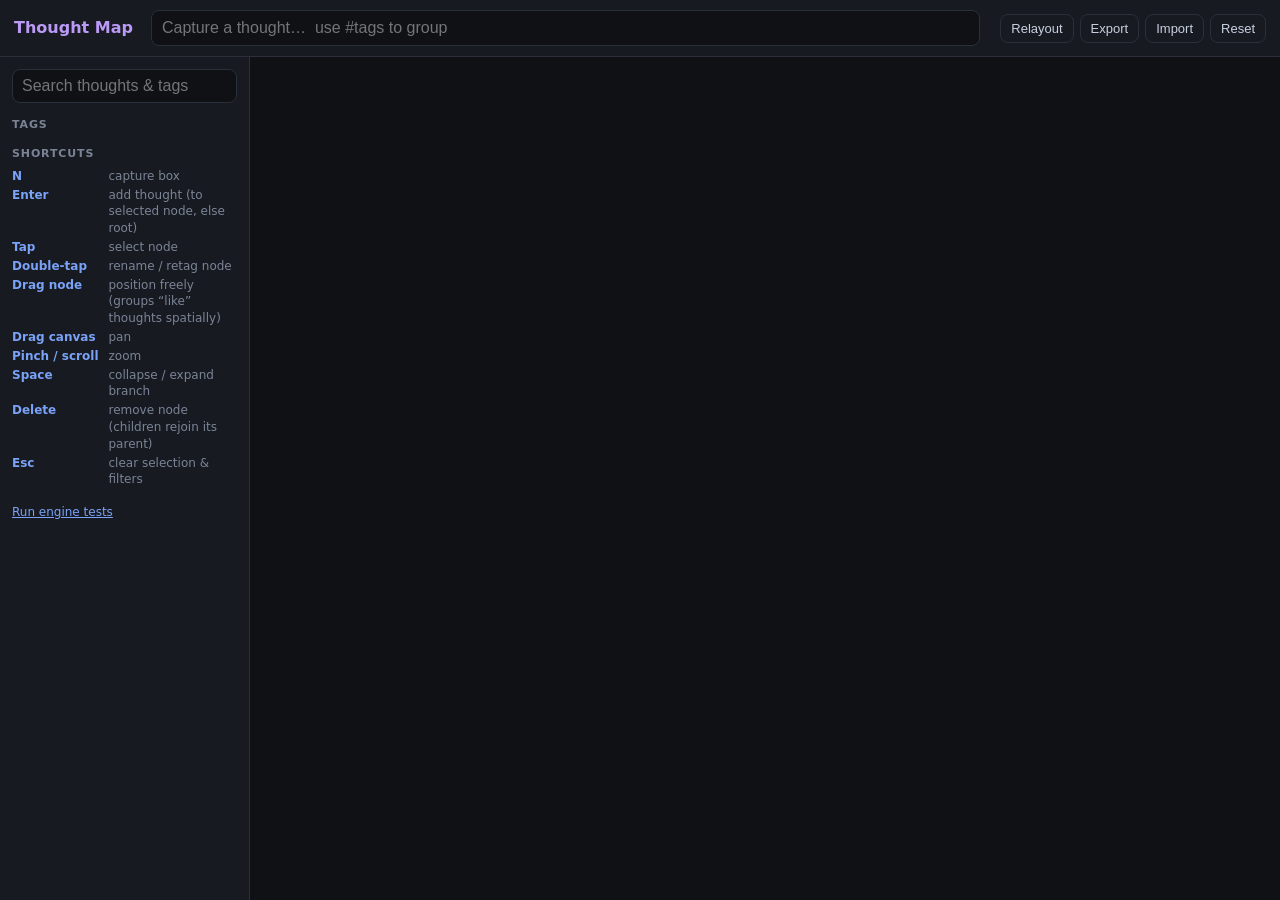
==== index.html @ 26989cc3 "Add files via upload" ====
<!DOCTYPE html>
<html lang="en">
<head>
<meta charset="utf-8">
<meta name="viewport" content="width=device-width, initial-scale=1, viewport-fit=cover">
<title>Thought Map</title>

<!-- PWA -->
<link rel="manifest" href="manifest.webmanifest">
<meta name="theme-color" content="#0f1115">
<link rel="icon" type="image/png" sizes="192x192" href="icon-192.png">
<link rel="icon" type="image/png" sizes="512x512" href="icon-512.png">

<!-- iOS home-screen app -->
<link rel="apple-touch-icon" href="apple-touch-icon.png">
<meta name="apple-mobile-web-app-capable" content="yes">
<meta name="mobile-web-app-capable" content="yes">
<meta name="apple-mobile-web-app-status-bar-style" content="black-translucent">
<meta name="apple-mobile-web-app-title" content="Thoughts">

<link rel="stylesheet" href="styles.css">
</head>
<body>

<header>
  <h1>Thought Map</h1>
  <form id="capture-form">
    <input id="capture-input" type="text" placeholder="Capture a thought…  use #tags to group" autocomplete="off">
    <span id="capture-hint"></span>
  </form>
  <nav>
    <button id="btn-relayout" type="button" title="Clear manual positions and re-run auto layout">Relayout</button>
    <button id="btn-export" type="button">Export</button>
    <button id="btn-import" type="button">Import</button>
    <input id="file-import" type="file" accept="application/json" hidden>
    <button id="btn-reset" type="button" class="danger">Reset</button>
  </nav>
</header>

<main>
  <aside>
    <input id="search-input" type="search" placeholder="Search thoughts & tags" autocomplete="off">
    <h2>Tags</h2>
    <ul id="tag-list"></ul>
    <h2>Shortcuts</h2>
    <dl class="help">
      <dt>N</dt><dd>capture box</dd>
      <dt>Enter</dt><dd>add thought (to selected node, else root)</dd>
      <dt>Tap</dt><dd>select node</dd>
      <dt>Double-tap</dt><dd>rename / retag node</dd>
      <dt>Drag node</dt><dd>position freely (groups “like” thoughts spatially)</dd>
      <dt>Drag canvas</dt><dd>pan</dd>
      <dt>Pinch / scroll</dt><dd>zoom</dd>
      <dt>Space</dt><dd>collapse / expand branch</dd>
      <dt>Delete</dt><dd>remove node (children rejoin its parent)</dd>
      <dt>Esc</dt><dd>clear selection & filters</dd>
    </dl>
    <p id="stats" class="stats"></p>
    <p class="footer-note"><a href="tests.html">Run engine tests</a></p>
  </aside>

  <div id="map-wrap">
    <svg id="map"><g id="viewport"></g></svg>
    <div id="edit-host"></div>
  </div>
</main>

<script src="engine.js"></script>
<script src="app.js"></script>
</body>
</html>
---- styles.css ----
/* styles.css — presentation layer only. No layout or behaviour logic. */

:root {
  --bg: #0f1115;
  --panel: #171a21;
  --border: #2a2f3a;
  --text: #c8d0e0;
  --muted: #7b8496;
  --accent: #7aa2f7;
  --accent2: #bb9af7;
  --warn: #e0af68;
  --ok: #9ece6a;
  --bad: #f7768e;
}

* { box-sizing: border-box; }
html, body { height: 100%; }
@supports (height: 100dvh) { html, body { height: 100dvh; } }

body {
  margin: 0;
  background: var(--bg);
  color: var(--text);
  font: 14px/1.4 system-ui, -apple-system, "Segoe UI", sans-serif;
  display: flex;
  flex-direction: column;
  overscroll-behavior: none;
  -webkit-tap-highlight-color: transparent;
  touch-action: manipulation;
}

header {
  display: flex;
  flex-wrap: wrap;
  gap: 12px;
  align-items: center;
  padding: 10px 14px;
  padding-top: max(10px, env(safe-area-inset-top));
  padding-left: max(14px, env(safe-area-inset-left));
  padding-right: max(14px, env(safe-area-inset-right));
  background: var(--panel);
  border-bottom: 1px solid var(--border);
}

h1 { font-size: 16px; margin: 0 6px 0 0; color: var(--accent2); white-space: nowrap; }

#capture-form { flex: 1 1 260px; display: flex; align-items: center; gap: 8px; min-width: 220px; }
#capture-input {
  flex: 1;
  padding: 8px 10px;
  border-radius: 8px;
  border: 1px solid var(--border);
  background: var(--bg);
  color: var(--text);
  font-size: 16px; /* 16px stops iOS Safari zooming on focus */
}
#capture-input:focus { outline: none; border-color: var(--accent); }
#capture-hint { color: var(--muted); font-size: 12px; white-space: nowrap; }

nav { display: flex; gap: 6px; }

button {
  padding: 6px 10px;
  border-radius: 8px;
  border: 1px solid var(--border);
  background: var(--panel);
  color: var(--text);
  font-size: 13px;
  cursor: pointer;
}
button:hover { border-color: var(--accent); }
button.danger:hover { border-color: var(--bad); color: var(--bad); }
@media (pointer: coarse) { button { padding: 10px 14px; } }

main { flex: 1; display: flex; min-height: 0; }

aside {
  width: 250px;
  flex-shrink: 0;
  padding: 12px;
  padding-bottom: max(12px, env(safe-area-inset-bottom));
  background: var(--panel);
  border-right: 1px solid var(--border);
  overflow-y: auto;
  -webkit-overflow-scrolling: touch;
}
aside h2 {
  font-size: 11px;
  text-transform: uppercase;
  letter-spacing: .08em;
  color: var(--muted);
  margin: 14px 0 6px;
}
#search-input {
  width: 100%;
  padding: 7px 9px;
  border-radius: 8px;
  border: 1px solid var(--border);
  background: var(--bg);
  color: var(--text);
  font-size: 16px; /* iOS focus-zoom guard */
}
#search-input:focus { outline: none; border-color: var(--accent); }

#tag-list { list-style: none; margin: 0; padding: 0; }
#tag-list li { margin: 2px 0; }
#tag-list button {
  width: 100%;
  display: flex;
  justify-content: space-between;
  text-align: left;
  padding: 5px 9px;
}
#tag-list button.active { border-color: var(--accent); color: var(--accent); }
#tag-list .count { color: var(--muted); }
#tag-list .empty { color: var(--muted); font-size: 12px; }

dl.help { margin: 0; display: grid; grid-template-columns: auto 1fr; gap: 2px 10px; font-size: 12px; }
dl.help dt { color: var(--accent); font-weight: 600; }
dl.help dd { margin: 0; color: var(--muted); }

.stats { color: var(--muted); font-size: 12px; }
.footer-note a { color: var(--accent); font-size: 12px; }

#map-wrap { flex: 1; position: relative; overflow: hidden; min-width: 0; }
#map {
  width: 100%;
  height: 100%;
  display: block;
  touch-action: none;
  cursor: grab;
  -webkit-user-select: none;
  user-select: none;
}
#map:active { cursor: grabbing; }

#edit-host { position: absolute; inset: 0; pointer-events: none; }
.edit-pop {
  position: absolute;
  pointer-events: auto;
  width: 280px;
  padding: 6px 9px;
  border-radius: 8px;
  border: 1px solid var(--accent);
  background: var(--panel);
  color: var(--text);
  font-size: 16px; /* iOS focus-zoom guard */
  box-shadow: 0 4px 18px rgba(0, 0, 0, .5);
}

/* map visuals */
.link { stroke: #39415a; stroke-width: 2; fill: none; }
.link.dim { opacity: .12; }

.node { cursor: pointer; }
.node circle { fill: var(--accent); }
.node.root circle { fill: var(--accent2); }
.node text {
  fill: var(--text);
  font-size: 13px;
  paint-order: stroke;
  stroke: var(--bg);
  stroke-width: 4px;
}
.node.root text { font-size: 15px; font-weight: 600; fill: #fff; }
.node.selected circle { stroke: var(--warn); stroke-width: 3; }
.node .badge {
  fill: var(--bg);
  font-size: 11px;
  font-weight: 700;
  paint-order: stroke;
  stroke: var(--accent);
  stroke-width: 3px;
}
.node .tagline { font-size: 10px; }
.node .tagline tspan { fill: var(--muted); cursor: pointer; }
.node .tagline tspan:hover,
.node .tagline tspan.active { fill: var(--accent); text-decoration: underline; }
.node.dim { opacity: .18; }

@media (max-width: 720px) {
  main { flex-direction: column-reverse; }
  aside {
    width: 100%;
    border-right: none;
    border-top: 1px solid var(--border);
    max-height: 34vh;
  }
}

/* tests.html */
.test-page { display: block; padding: 20px; }
#results .summary.pass { color: var(--ok); font-weight: 600; }
#results .summary.fail { color: var(--bad); font-weight: 600; }
#results ul { list-style: none; padding: 0; font-family: ui-monospace, monospace; font-size: 12px; }
#results li.pass { color: var(--ok); }
#results li.fail { color: var(--bad); }
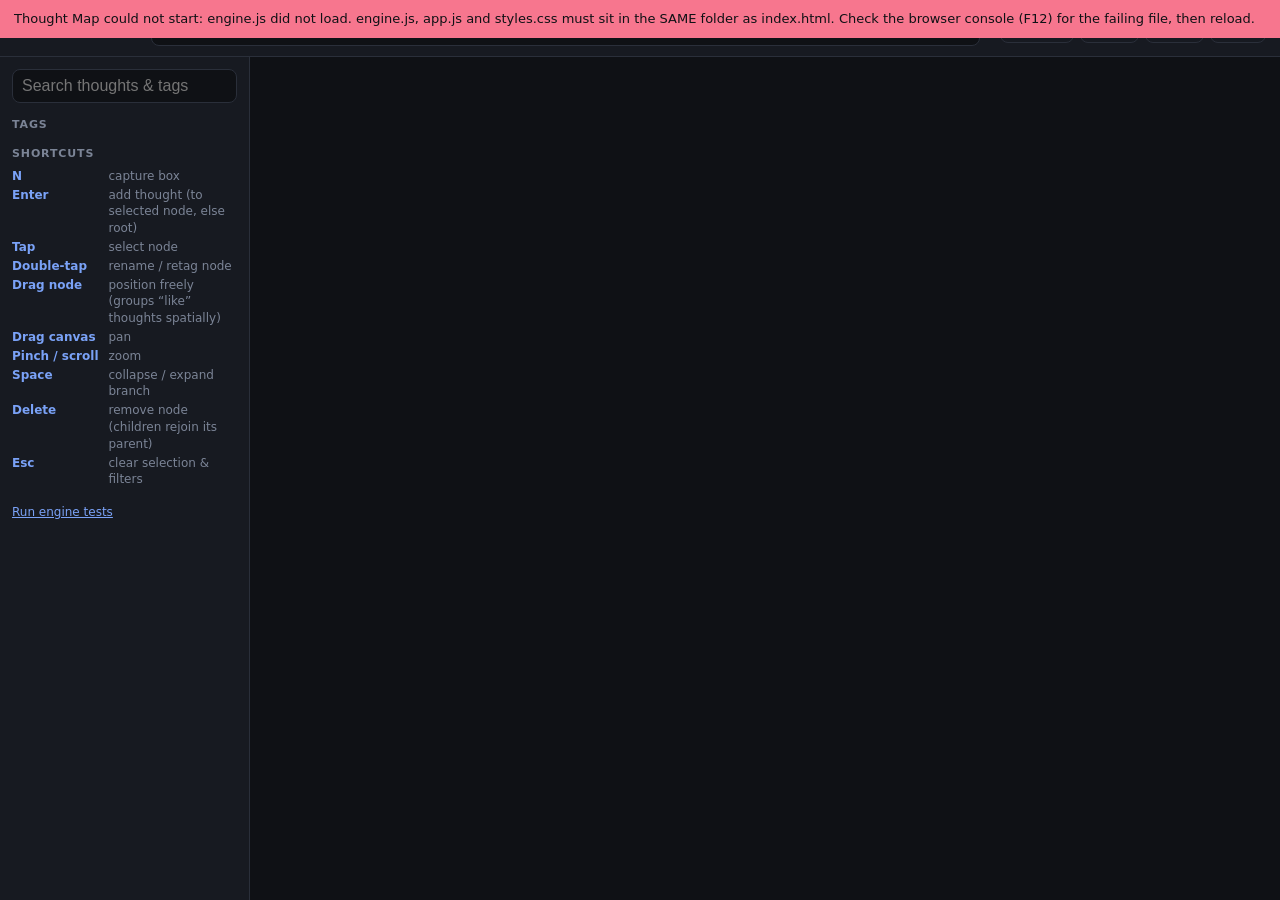
==== commit 5eae211c: "Add files via upload" ====
--- a/index.html
+++ b/index.html
@@ -4,24 +4,18 @@
 <meta charset="utf-8">
 <meta name="viewport" content="width=device-width, initial-scale=1, viewport-fit=cover">
 <title>Thought Map</title>
-
-<!-- PWA -->
 <link rel="manifest" href="manifest.webmanifest">
 <meta name="theme-color" content="#0f1115">
 <link rel="icon" type="image/png" sizes="192x192" href="icon-192.png">
 <link rel="icon" type="image/png" sizes="512x512" href="icon-512.png">
-
-<!-- iOS home-screen app -->
 <link rel="apple-touch-icon" href="apple-touch-icon.png">
 <meta name="apple-mobile-web-app-capable" content="yes">
 <meta name="mobile-web-app-capable" content="yes">
 <meta name="apple-mobile-web-app-status-bar-style" content="black-translucent">
 <meta name="apple-mobile-web-app-title" content="Thoughts">
-
 <link rel="stylesheet" href="styles.css">
 </head>
 <body>
-
 <header>
   <h1>Thought Map</h1>
   <form id="capture-form">
@@ -36,7 +30,6 @@
     <button id="btn-reset" type="button" class="danger">Reset</button>
   </nav>
 </header>
-
 <main>
   <aside>
     <input id="search-input" type="search" placeholder="Search thoughts & tags" autocomplete="off">
@@ -58,14 +51,35 @@
     <p id="stats" class="stats"></p>
     <p class="footer-note"><a href="tests.html">Run engine tests</a></p>
   </aside>
-
   <div id="map-wrap">
     <svg id="map"><g id="viewport"></g></svg>
     <div id="edit-host"></div>
   </div>
 </main>
-
 <script src="engine.js"></script>
 <script src="app.js"></script>
+<script>
+(function () {
+  function fail(msg) {
+    var b = document.createElement('div');
+    b.style.cssText = 'position:fixed;top:0;left:0;right:0;z-index:9999;background:#f7768e;color:#0f1115;padding:10px 14px;font:13px/1.4 system-ui,sans-serif;';
+    b.textContent = msg;
+    document.body.appendChild(b);
+  }
+  var missing = [];
+  if (typeof Engine === 'undefined') missing.push('engine.js');
+  if (!document.getElementById('viewport')) missing.push('the #viewport element');
+  if (missing.length) {
+    fail('Thought Map could not start: ' + missing.join(', ') + ' did not load. ' +
+         'engine.js, app.js and styles.css must sit in the SAME folder as index.html. ' +
+         'Check the browser console (F12) for the failing file, then reload.');
+    return;
+  }
+  var vp = document.getElementById('viewport');
+  if (!vp.childNodes.length) {
+    fail('Thought Map started but rendered nothing — open the browser console (F12) for details.');
+  }
+})();
+</script>
 </body>
 </html>
